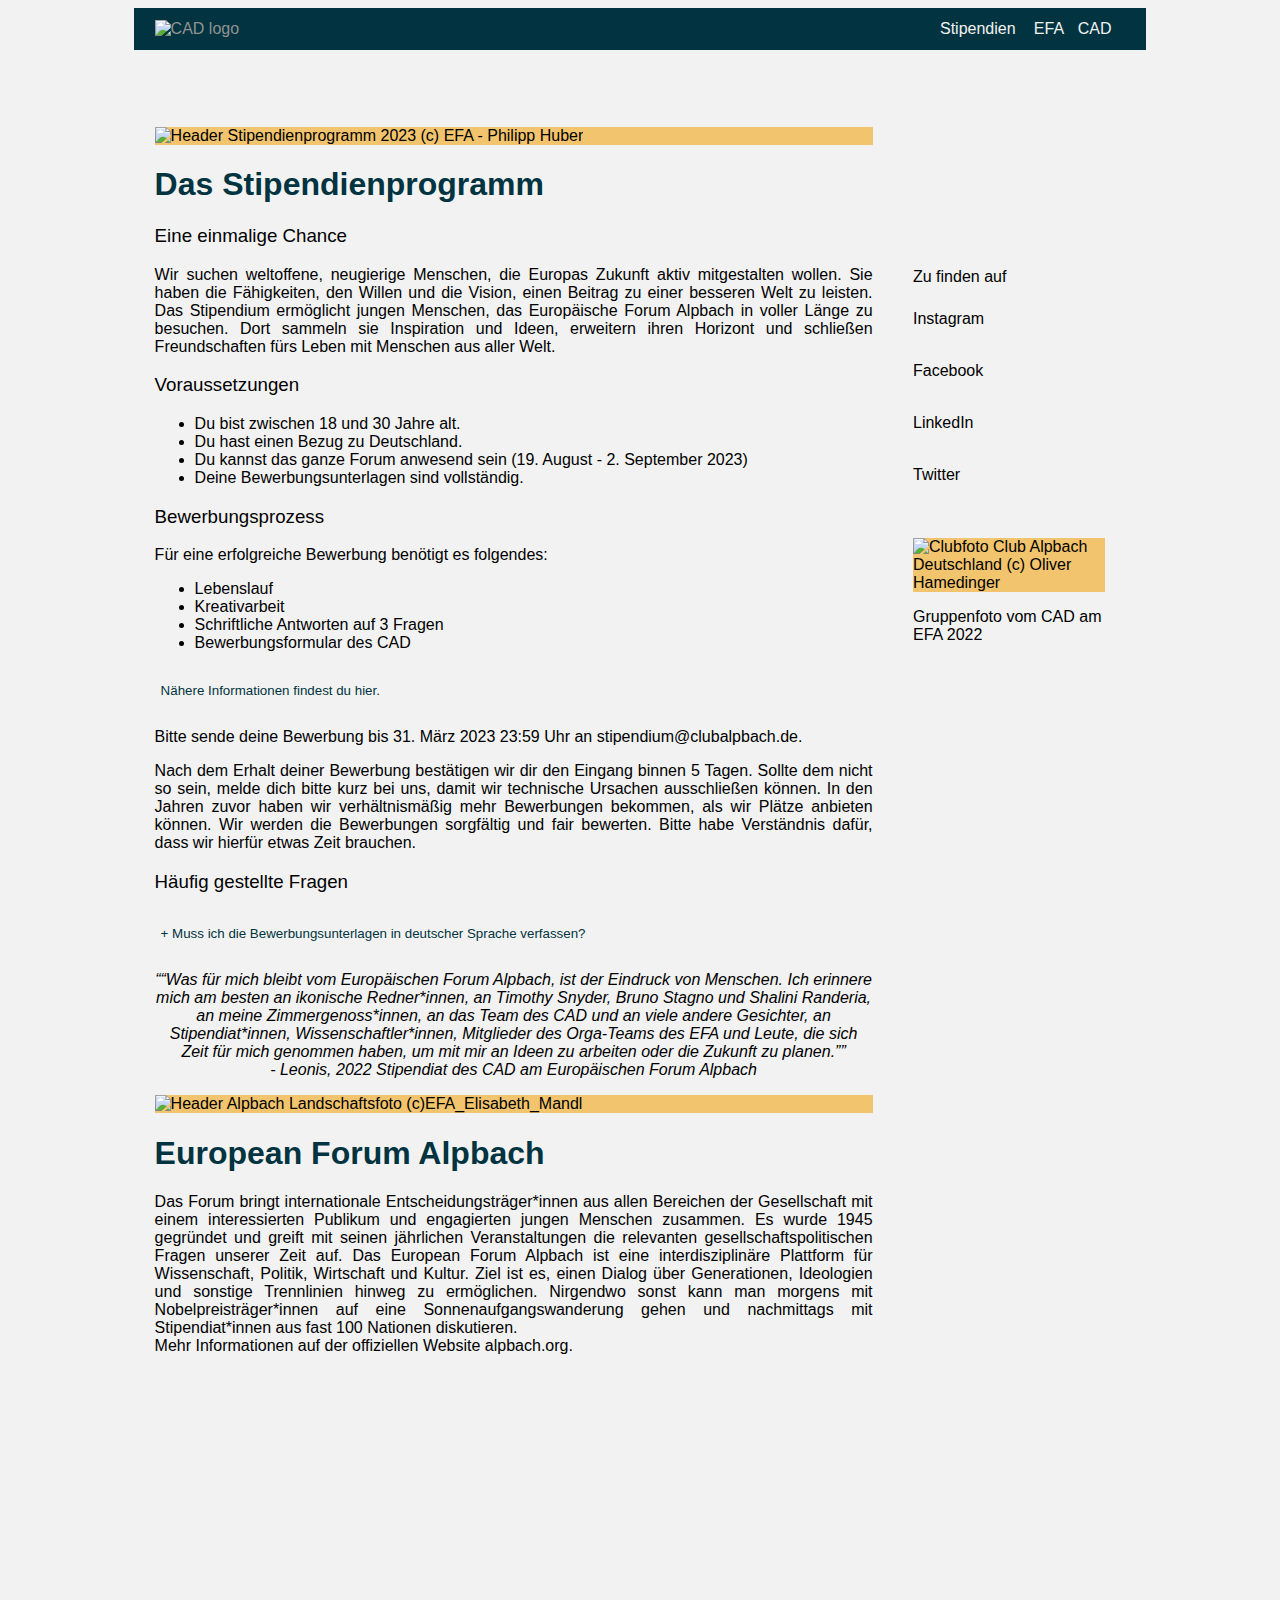
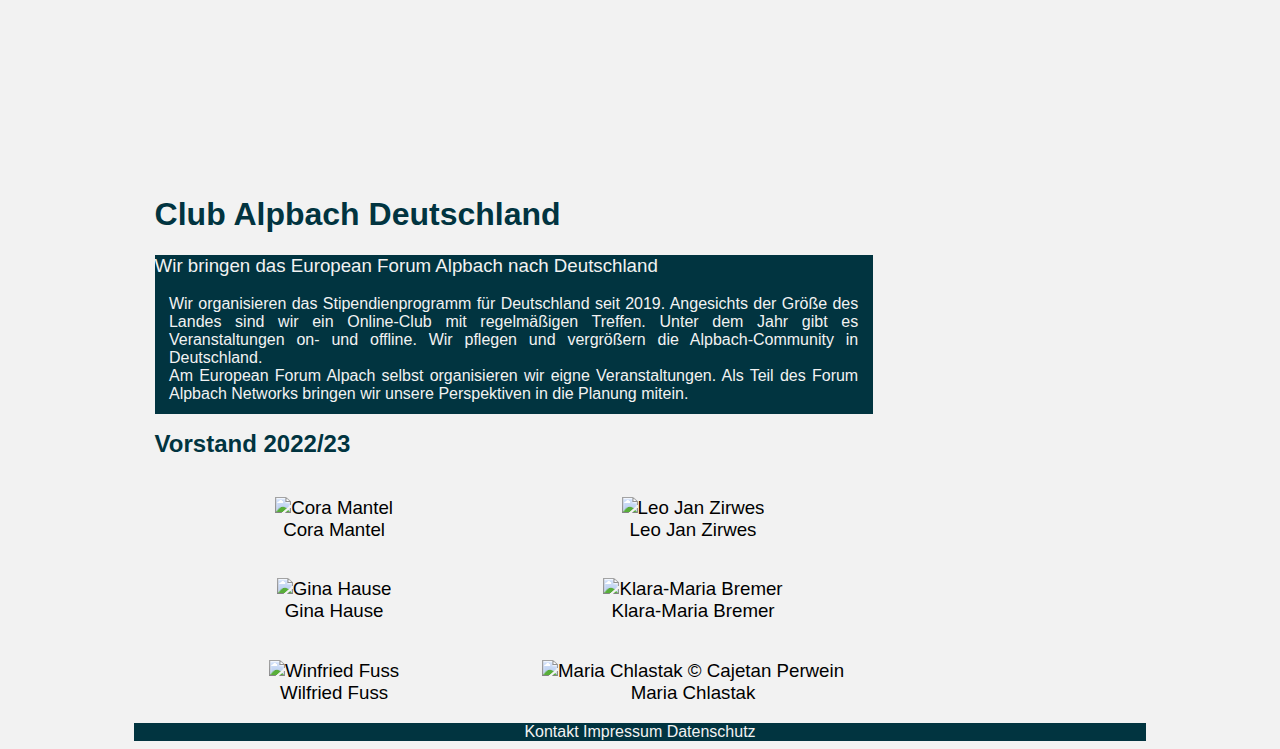
==== 230227_Website_CAD.html @ 84266ed0 "Add files via upload" ====
<!doctype html>
<html>
<head>
<meta charset="UTF-8">
<meta name="viewport" content="width=device-width, initial-scale=1">
<title>Club Alpbach Deutschland</title>
<link href="blogPostStylemod.css" rel="stylesheet" type="text/css">
<!--The following script tag downloads a font from the Adobe Edge Web Fonts server for use within the web page. We recommend that you do not modify it.-->
<script>var __adobewebfontsappname__="dreamweaver"</script>
<script src="http://use.edgefonts.net/montserrat:n4:default;source-sans-pro:n2:default.js" type="text/javascript"> </script> 
<script>	function myFunction(id) {
  var x = document.getElementById(id);
  if (x.className.indexOf("w3-show") == -1) {
    x.className += " w3-show";
  } else {
    x.className = x.className.replace(" w3-show", "");
  }
}
</script>	
</head>

<body>
<div id="mainwrapper">
  <header> 
    <!--**************************************************************************
    Header starts here. It contains Logo and 3 navigation links. 
    ****************************************************************************-->
    <div id="logo"> <img src="https://github.com/ClubAlpbachDE/ClubAlpbachDE.github.io/blob/main/70x70_New_CAD_logo.png?raw=true" alt="CAD logo"> </div>
	  
    <nav> <a href="#Stipendien" title="Stipendienprogramm">Stipendien</a> <a href="#EFA" title="European Forum Alpbach">EFA</a><a href="#CAD" title="Club Alpbach Deutschland">CAD</a> </nav>
  </header>
  <div id="content">

    <section id="mainContent"> 
	    <p></p>
      <!--************************************************************************
    Main Blog content starts here
    ****************************************************************************-->
      <div id="bannerImage"><img src="https://github.com/ClubAlpbachDE/ClubAlpbachDE.github.io/blob/main/Stipendium_Foto_Website.png?raw=true" alt="Header Stipendienprogramm 2023 (c) EFA - Philipp Huber"/></div>
	 
	    <h1 id="Stipendien"><!-- Blog title -->Das Stipendienprogramm</h1>
      <h3><!-- Tagline -->Eine einmalige Chance</h3>
      <p>Wir suchen weltoffene, neugierige Menschen, die Europas Zukunft aktiv mitgestalten wollen. Sie haben die Fähigkeiten, den Willen und die Vision, einen Beitrag zu einer besseren Welt zu leisten. Das Stipendium ermöglicht jungen Menschen, das Europäische Forum Alpbach in voller Länge zu besuchen. Dort sammeln sie Inspiration und Ideen, erweitern ihren Horizont und schließen Freundschaften fürs Leben mit Menschen aus aller Welt. </p>
		
		<h3><!-- Tagline -->Voraussetzungen</h3>
	  <ul><li>Du bist zwischen 18 und 30 Jahre alt.</li>
		  <li>Du hast einen Bezug zu Deutschland.</li>
		<li>Du kannst das ganze Forum anwesend sein (19. August - 2. September 2023)</li>
	  <li>Deine Bewerbungsunterlagen sind vollständig.</li></ul>
		 
		<h3><!-- Tagline -->Bewerbungsprozess</h3>
	  <p>Für eine erfolgreiche Bewerbung benötigt es folgendes:  </p>
    		<ul><li>Lebenslauf</li>
		  <li>Kreativarbeit </li>
		<li>Schriftliche Antworten auf 3 Fragen</li>
				<li>Bewerbungsformular des CAD</li>
	 </ul>
 <div> <button onclick="myFunction('Vorgaben')" style="background-color: #f2f2f2; border: none"><p><strong>Nähere Informationen findest du hier.
</strong></p></button>
    </div>
    <div>
        <div id="Vorgaben" class="w3-hide">
          <h3>1. Dein Lebenslauf</h3>
			<p>Auf maximal zwei Seiten, ohne Foto. <em>[Wir wollen keine Zeugnisse o.Ä. von dir]</em></p>


<h3>2. Eine Kreativarbeit. </h3>
<p> Wähle für deine Kreativarbeit bitte eines der folgenden Überthemen:</p>
	<ul>
		<li><h3>Rallying for Climate Action</h3></li>
		<li><h3>Fighting for Europe’s Economic Sovereignty</h3></li>
		<li><h3>Securing Europe in a Multipolar World</h3></li>
		<li><h3>Reinforcing Democracy in Europe</h3></li>
	</ul>
	<p>Umso “kreativer”, umso besser! Ganz egal ob Bild, Gedicht, Video oder Song - wähl das Medium, das am besten <b>zu dir passt</b> und mit dem du dich am besten <b>ausdrücken</b> kannst. Einzige Bedingung, was auch immer du machst, muss in 5 Minuten erfassbar sein.</p>
	<p><em>[Bitte sende uns keine Hausarbeiten oder bereits veröffentlichte Arbeiten zu]</em></p>


<h3>3. Beantworte folgende Fragen (schriftlich)</h3>

<p><em>Aufgabe 1:</em> <br>
Was hat dich geformt? [in 5 Sätzen]</p>

<p><em>Aufgabe 2:</em> <br>
Du hast die Bewerbungsfrist für die Stipendien des CAD verpasst. Du hast aber die Telefonnummer unserer Vorständin XYZ ergattert. Erkläre ihr in einer 5 Sätze langen SMS, warum du trotzdem nach Alpbach fahren solltest.</p>

<p><em>Aufgabe 3:</em><br>
 Was ist dein EU Hot-Take? [in 5 Sätzen] <br>
[Sowohl die Klimakrise als auch der Ukraine-Krieg sind sehr wichtige Themen, denen gerade auch am EFA viel Raum geboten wird. Wir möchten bei dieser Aufgabe aber vor allem Ungewöhnliches und Neues von unseren Bewerber*innen hören und haben uns deswegen dazu entschieden, diese Punkte bei dieser Bewerbungsfrage auszuklammern.]</p>

<h3>4. Bewerbungsformular des CAD (PDF)</h3>
 <p><a href="https://drive.google.com/file/d/1zbfwsQvJn93c2lUtctL0YV1DimKv9jfw/view?usp=share_link">Hier findest du das Bewerbungsformular des CAD.</a> Bitte lies es dir genau durch, beantworte alle Fragen, bestätige deine Bewerbung mit deiner Unterschrift und sende das ausgefüllte Formular mit deiner Bewerbung an uns zurück.
</p>
        </div>
  </div>
	  
		<p>Bitte sende deine Bewerbung bis <b>31. März 2023 23:59 Uhr</b> an <a href="mailto:stipendium@clubalpbach.de">stipendium@clubalpbach.de</a>. </p> <p>Nach dem Erhalt deiner Bewerbung bestätigen wir dir den Eingang binnen 5 Tagen. Sollte dem nicht so sein, melde dich bitte kurz bei uns, damit wir technische Ursachen ausschließen können. In den Jahren zuvor haben wir verhältnismäßig mehr Bewerbungen bekommen, als wir Plätze anbieten können. Wir werden die Bewerbungen sorgfältig und fair bewerten. Bitte habe Verständnis dafür, dass wir hierfür etwas Zeit brauchen. 
		
</p>
		 

	    <!-- FAQ -->
		 <div>
			 <h3> Häufig gestellte Fragen </h3>
     <button onclick="myFunction('Demo4')" style="background-color: #f2f2f2; border: none"><p><strong>+ Muss ich die Bewerbungsunterlagen in deutscher Sprache verfassen?
</strong></p></button>
    </div>
    <div>
        <div id="Demo4" class="w3-hide">
          <p>Du kannst deine Bewerbungsunterlagen auf Deutsch oder Englisch verfassen. Die Bewerbung muss nicht einheitlich in einer Sprache gehalten sein. So kannst du etwa die Kreativarbeit in einer anderen Sprache gestalten, als den Rest deiner Bewerbung.</p>
        </div>
  </div>
	    <!-- Zitate --> 
		<p style="font-style: italic; text-align: center;">&#8220;“Was für mich bleibt vom Europäischen Forum Alpbach, ist der Eindruck von Menschen. Ich erinnere mich am besten an ikonische Redner*innen, an Timothy Snyder, Bruno Stagno und Shalini Randeria, an meine Zimmergenoss*innen, an das Team des CAD und an viele andere Gesichter, an Stipendiat*innen, Wissenschaftler*innen, Mitglieder des Orga-Teams des EFA und Leute, die sich Zeit für mich genommen haben, um mit mir an Ideen zu arbeiten oder die Zukunft zu planen.”&#8221; <br>
- Leonis, 2022 Stipendiat des CAD am Europäischen Forum Alpbach</p>
		
		      <div id="bannerImage"><img src="https://github.com/ClubAlpbachDE/ClubAlpbachDE.github.io/blob/main/Alpbach_Landschaft%201000x300%20(c)EFA_Elisabeth_Mandl%20.jpg?raw=true" alt="Header Alpbach Landschaftsfoto (c)EFA_Elisabeth_Mandl"/></div>
	  <h1 id="EFA">European Forum Alpbach</h1>
		<p>Das Forum bringt internationale Entscheidungsträger*innen aus allen Bereichen der Gesellschaft mit einem interessierten Publikum und engagierten jungen Menschen zusammen. Es wurde 1945 gegründet und greift mit seinen jährlichen Veranstaltungen die relevanten gesellschaftspolitischen Fragen unserer Zeit auf. Das European Forum Alpbach ist eine interdisziplinäre Plattform für Wissenschaft, Politik, Wirtschaft und Kultur. 
Ziel ist es, einen Dialog über Generationen, Ideologien und sonstige Trennlinien hinweg zu ermöglichen. Nirgendwo sonst kann man morgens mit Nobelpreisträger*innen auf eine Sonnenaufgangswanderung gehen und nachmittags mit Stipendiat*innen aus fast 100 Nationen diskutieren. 
			<br> Mehr Informationen auf der offiziellen Website <a href="https://www.alpbach.org/">alpbach.org</a>.
</p>
		<style>.embed-container { position: relative; padding-bottom: 56.25%; height: 0; overflow: hidden; max-width: 100%; } .embed-container iframe, .embed-container object, .embed-container embed { position: absolute; top: 0; left: 0; width: 100%; height: 100%; }</style>
	    <div class="embed-container"><iframe src="https://www.youtube.com/embed/Nzy7ZRNW9lg" frameborder="0" allowfullscreen></iframe></div>
		        <h1 id="CAD">Club Alpbach Deutschland</h1>
      <aside id="authorInfo"> 
        <!-- The author information is contained here -->

		    <h3><!-- Tagline -->Wir bringen das European Forum Alpbach nach Deutschland</h3>
        <p>Wir organisieren das Stipendienprogramm für Deutschland seit 2019. Angesichts der Größe des Landes sind wir ein Online-Club mit regelmäßigen Treffen. Unter dem Jahr gibt es Veranstaltungen on- und offline. Wir pflegen und vergrößern die Alpbach-Community in Deutschland. <br>
			Am European Forum Alpach selbst organisieren wir eigne Veranstaltungen. Als Teil des Forum Alpbach Networks bringen wir unsere Perspektiven in die Planung mitein.
		</p>
      </aside>
		
    </section>
	 
    <section id="sidebar"> 
      <!--************************************************************************
    Sidebar starts here. It contains a searchbox, sample ad image and 6 links
    ****************************************************************************-->
   
		
      <nav>
	<p>Zu finden auf</p>	
        <ul>
          <li><a href="https://www.instagram.com/clubalpbachdeutschland/" title="instagram.com/clubalpbachdeutschland">Instagram</a></li><br>
          <li><a href="https://www.facebook.com/profile.php?id=100064242747000" title="Facebook Profil">Facebook</a></li><br>
          <li><a href="https://www.linkedin.com/company/club-alpbach-deutschland/" title="linkedin.com/company/club-alpbach-deutschland">LinkedIn</a></li><br>
          <li><a href="https://twitter.com/AlpbachClub" title="twitter.com/AlpbachClub">Twitter</a></li>
        </ul>
      </nav>
		   <div id="adimage"><img src="https://github.com/ClubAlpbachDE/ClubAlpbachDE.github.io/blob/main/CAD%20Team.jpg?raw=true" alt="Clubfoto Club Alpbach Deutschland (c) Oliver Hamedinger"/> </div>
	    <p>Gruppenfoto vom CAD am EFA 2022</p>
    </section>

	  <footer> 
		  <div> <h2 style="color:#013440;">Vorstand 2022/23</h2></div> 
      <!--************************************************************************
    Footer starts here
    ****************************************************************************-->
       
		<article>
		  
        <h3 ><img src="https://github.com/ClubAlpbachDE/ClubAlpbachDE.github.io/blob/main/Cora%20150x150.jpg?raw=true"  alt="Cora Mantel" /> <br>Cora Mantel</h3>
      
      </article>
      <article>
        <h3><img src="https://github.com/ClubAlpbachDE/ClubAlpbachDE.github.io/blob/main/Leo%20150x150.jpg?raw=true"  alt="Leo Jan Zirwes" /> <br>Leo Jan Zirwes</h3>
        
      </article>
		  		<article>
		  
        <h3><img src="https://github.com/ClubAlpbachDE/ClubAlpbachDE.github.io/blob/main/Gina%20150x150.jpg?raw=true"  alt="Gina Hause" /> <br> Gina Hause	</h3>
      
      </article>
      <article>
        <h3><img src="https://github.com/ClubAlpbachDE/ClubAlpbachDE.github.io/blob/main/Klara%20150x150.jpg?raw=true"  alt="Klara-Maria Bremer" /> <br>Klara-Maria Bremer</h3>
        
      </article>
		  		<article>
		  
        <h3>
			<img src="https://github.com/ClubAlpbachDE/ClubAlpbachDE.github.io/blob/main/Willi.jpg?raw=true"  alt="Winfried Fuss" /> <br>Wilfried Fuss</h3>
      
      </article>
      <article>
        <h3>
			<img src="https://github.com/ClubAlpbachDE/ClubAlpbachDE.github.io/blob/main/ich%20150x150.jpg?raw=true"  alt="Maria Chlastak &copy; Cajetan Perwein" /> <br>
			Maria Chlastak</h3>
      </article>
    </footer>
  </div>
  <div id="footerbar"><!-- Small footerbar at the bottom -->
	<center><a href="Impressum.html">Kontakt </a>
	  <a href="Impressum.html#Impressum"> Impressum </a>
	<a href="Impressum.html#Datenschutz"> Datenschutz</a></center>
	</div> 
</div>
</body>
</html>
---- blogPostStylemod.css ----
@charset "UTF-8";

body {
	font-family: "Gill Sans", "Gill Sans MT", "Myriad Pro", "DejaVu Sans Condensed", Helvetica, Arial, "sans-serif";
	font-style: "normal";
	font-color: #011C26;
	font-weight: 200;
	background-color: #F2F2F2;
	list-style-type: none;
}

/* unvisited link */
a:link {
  color: inherit;
	text-decoration: none;
}

/* visited link */
a:visited {
  color: inherit;
	text-decoration: none;
}

strong {
color: #013440;
}

#mainwrapper header {
	/*Header */
	background-color: #013440;
	color: #F2F2F2;
	overflow: auto;
	font-style: normal;
	font-weight: 500;
}
#mainwrapper header #logo {
	/* Company Logo text */
	width: 28%;
	float: left;
	padding-left: 2%;
	padding-top: 12px;
	padding-bottom: 12px;
	color: rgba(146,146,146,1.00);
}
#mainwrapper header nav {
	/*Nav bar containing links in header */
	text-align: right;
	padding-top: 12px;
	padding-bottom: 12px;
	padding-right: 2%;
	width: 68%;
	float: left;
}
header nav a {
	/* Links in header */
	padding-right: 2%;
}
#content #mainContent h1, #content #mainContent h2 {
		color: #013440;
	/* Styling for main headings */
}
#content #mainContent h3 {
	/*Captions ot Taglines */
	font-style: normal;
	font-weight: 300;
}
#content #mainContent #bannerImage {
	/*Container for main banner image */
	width: 100%;
	background-color: #F2C46D;
}
#content #mainContent p {
	/* All paragraphs under maincontent */
	font-style: normal;
	font-weight: 200;
	text-align: justify;
}
#content #mainContent #authorInfo {
	/* Author info section */
	background-color: #013440;
	color: #F2F2F2;
}
#content #mainContent #authorInfo h2, #content #mainContent #authorInfo p {
	padding-left: 2%;
	padding-top: 11px;
}
#content #mainContent #authorInfo p {
	padding-left: 2%;
	padding-top: 0px;
	padding-bottom: 11px;
	padding-right: 2%;
}
footer article {
	/* Footer articles */
	width: 46%;
	float: left;
	padding-left: 2%;
	padding-right: 2%;
	text-align: justify;
	font-style: normal;
	font-weight: 200;
}
footer article h3 {
	/* Footer article titles */
	text-align: center;
	font-style: normal;
	font-weight: 300;

}
#mainContent {
	/* Container for the blog post in individal blog view */
	padding-left: 2%;
	width: 71%;
	float: left;
	padding-right: 2%;
	padding-top: 41px;
}
#mainwrapper #content #sidebar {
	/* Sidebar*/
	width: 19%;
	padding-left: 2%;
	padding-right: 2%;
	float: left;
	margin-top: 150px;
	padding-top: 32px;
}
#mainwrapper {
	/* Container of all content */
	width: 80%;
	overflow: auto;
	margin-left: 10%;
}
#content #sidebar input {
	/* Search box in sidebar */
	width: 98%;
	height: 32px;
}
#content #sidebar #adimage {
	/* Container for Image in sidebar */
	width: 100%;
	background-color: #F2C46D;
	margin-top: 46px;
	float: none;
	overflow: auto;
}
nav ul li {
	list-style-type: none;
	padding-top: 8px;
	padding-bottom: 8px;
}
nav ul {
	padding-left: 0%;
}
nav ul li a {
	text-decoration: none;
}

#footerbar {
	/* Footer bar at the bottom of the page */
	height: 18px;
	clear: both;
	background-color: #013440;
	color: #F2F2F2;
	width: 100%;
}
footer {
	/* Container for footer artices */
	width: 71%;
	padding-left: 2%;
	padding-right: 2%;
}
.notOnDesktop {
	/*element to be displayed only in mobile view and tabet view */
	display: none;
}
#mainContent #bannerImage img {
	/* Actual banner image */
	width: 100%;
}
#sidebar #adimage img {
	/* Image in sidebar */
	width: 100%;
	float: left;
}
#mainwrapper header nav a {
	/* Links in header */
	text-decoration: none;
}

/* Tablet view */
@media screen and (max-width:769px) {
.notOnDesktop {
	/* Search box shown only in mobile view and Tablet view */
	display: block;
	text-align: right;
	padding-right: 8px;
	padding-top: 8px;
	padding-bottom: 8px;
	width: 96%;
}
#content .notOnDesktop input {
	height: 28px;
}
#mainContent {
	/* Container for the blog post */
	padding-top: 0px;
	float: none;
	width: 96%;
}
#sidebar input {
	/* Search box in sidebar */
	display: none;
}
#mainwrapper #content #sidebar {
	/* Sidebar*/
	float: none;
	width: 92%;
	padding-top: 13px;
	overflow: auto;
	margin-top: 3px;
	margin-left: 2%;
	padding-bottom: 13px;
}
#content #sidebar #adimage {
	/* Image in sidebar */
	width: 60%;
	margin-top: 0px;
	float: left;
}
#content #sidebar nav {
	/* Navigation links in sidebar */
	width: 36%;
	float: left;
	padding-left: 4%;
}
#sidebar nav ul {
	margin-top: 0px;
}
footer {
	/* Footer region */
	width: 96%;
	padding-left: 2%;
	padding-right: 2%;
}
#content footer article {
	/*Each footer article */
	width: 46%;
}
#mainwrapper header {
	/* Header */
	width: 100%;
}
}

/* Mobile view */
@media screen and (max-width:480px) {
#mainwrapper header #logo {
	/* Company Logo text in header */
	width: 96%;
	margin-left: 2%;
}
#mainwrapper header nav {
	/*navigation links in header */
	text-align: center;
	background-color: #013440;;
	width: 98%;
}
#content #sidebar #adimage {
	/* Container for image in sidebar */
	width: 100%;
}
#content #sidebar nav {
	/* Navigation bar for links in sidebar */
	width: 96%;
	padding-top: 7px;
}
#sidebar nav ul li {
	display: inline-block;
	width: 32%;
}
#mainwrapper #content #sidebar {
	/* sidebar */
	padding-bottom: 0px;
}
#content .notOnDesktop {
	/* Search box shown only in mobile and tablet view */
	width: 100%;
	text-align: center;
	padding-left: 0px;
	padding-right: 0px;
}
#content .notOnDesktop input {
	width: 80%;
	text-align: center;
}
#content #mainContent h3 {
	/* Title under maincontent, if any */
	font-weight: bold;
	color: #013440;

}
#content footer article {
	/* Each foter article */
	width: 96%;
}
}

/* w3-css für Q&A */
.w3-hide{display:none!important}.w3-show-block,.w3-show{display:block!important}.w3-show-inline-block{display:inline-block!important}
@media (max-width:1205px){.w3-auto{max-width:95%}}
@media (max-width:600px){.w3-modal-content{margin:0 10px;width:auto!important}.w3-modal{padding-top:30px}
.w3-dropdown-hover.w3-mobile .w3-dropdown-content,.w3-dropdown-click.w3-mobile .w3-dropdown-content{position:relative}	
.w3-hide-small{display:none!important}.w3-mobile{display:block;width:100%!important}.w3-bar-item.w3-mobile,.w3-dropdown-hover.w3-mobile,.w3-dropdown-click.w3-mobile{text-align:center}
.w3-dropdown-hover.w3-mobile,.w3-dropdown-hover.w3-mobile .w3-btn,.w3-dropdown-hover.w3-mobile .w3-button,.w3-dropdown-click.w3-mobile,.w3-dropdown-click.w3-mobile .w3-btn,.w3-dropdown-click.w3-mobile .w3-button{width:100%}}
@media (max-width:768px){.w3-modal-content{width:500px}.w3-modal{padding-top:50px}}
@media (min-width:993px){.w3-modal-content{width:900px}.w3-hide-large{display:none!important}.w3-sidebar.w3-collapse{display:block!important}}
@media (max-width:992px) and (min-width:601px){.w3-hide-medium{display:none!important}}
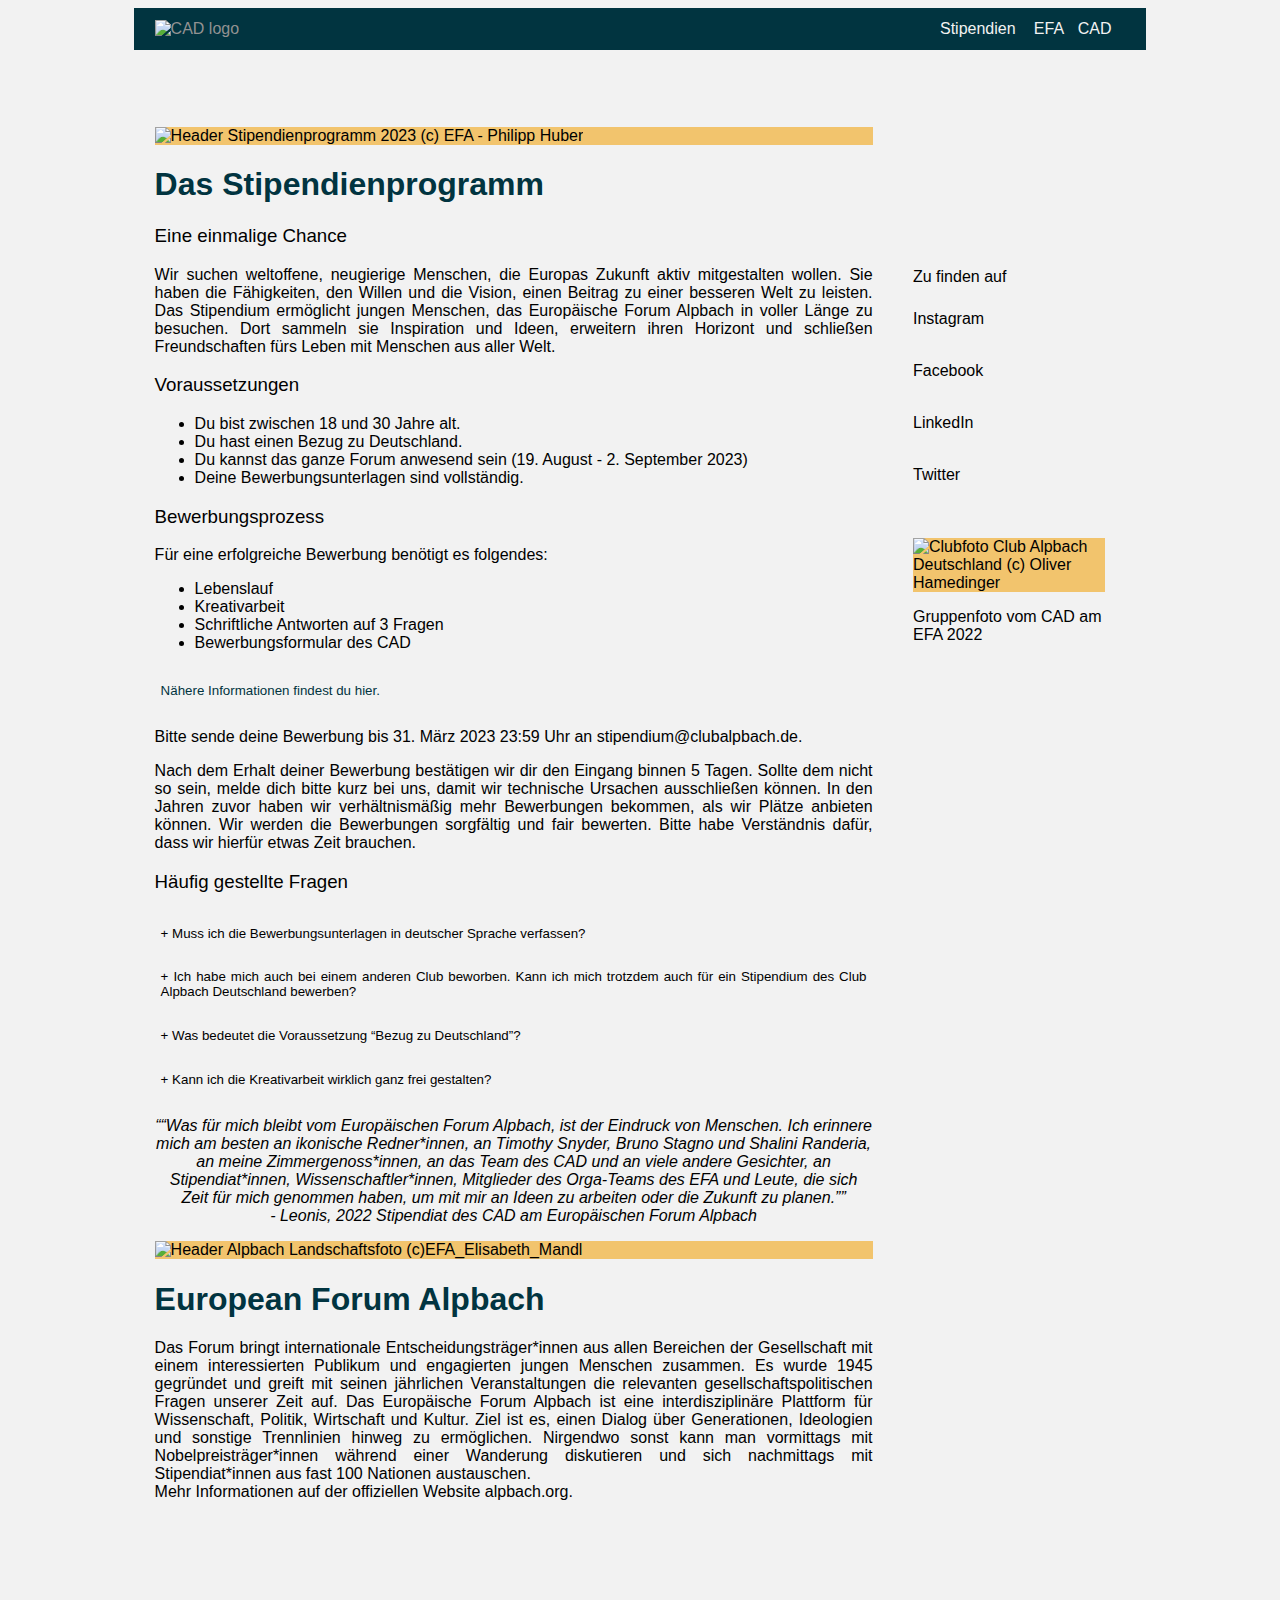
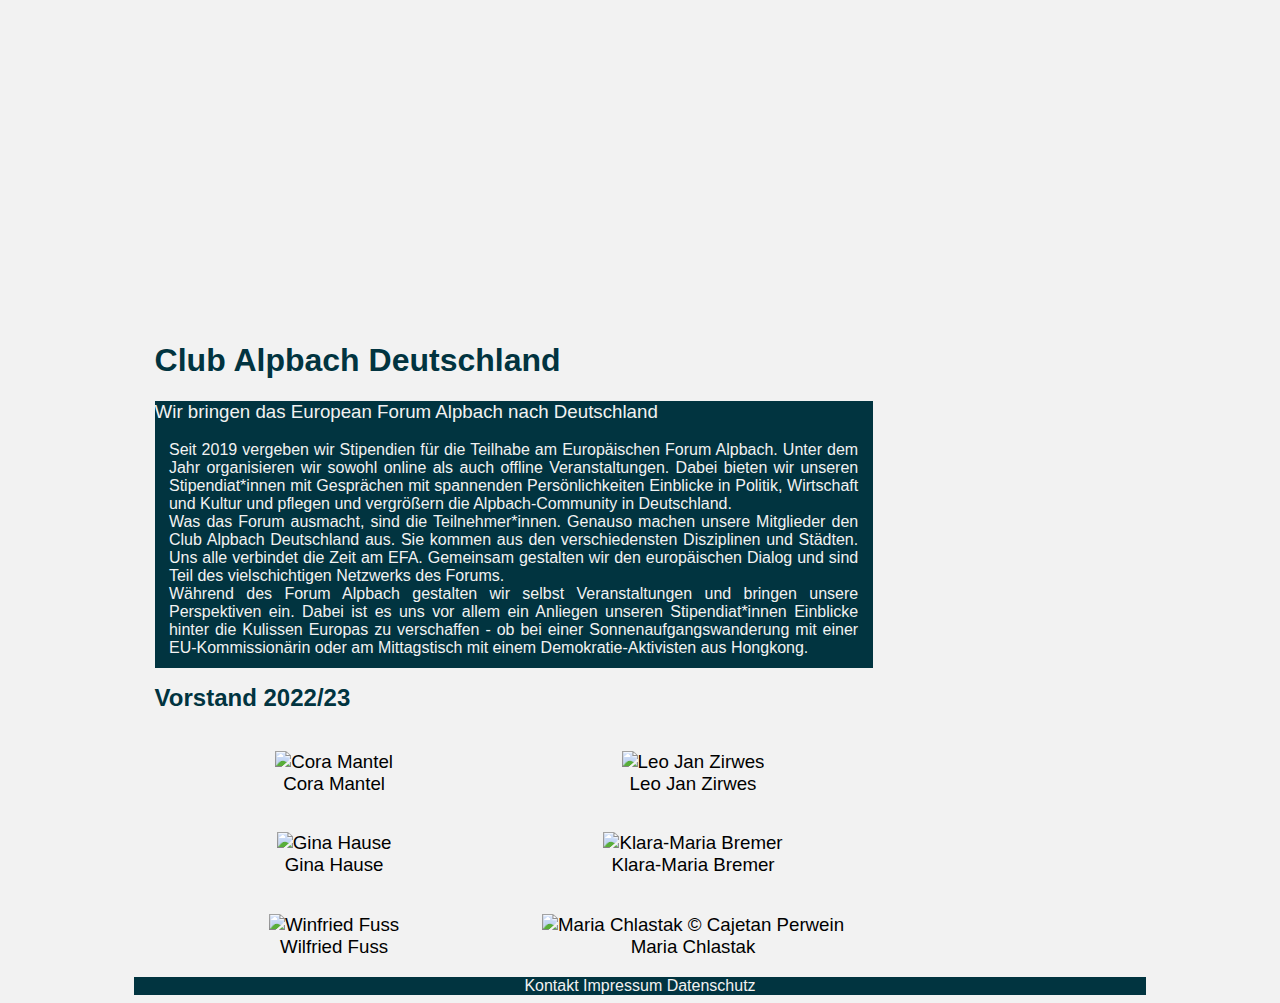
==== commit 78bb4b98: "Add files via upload" ====
--- a/230227_Website_CAD.html
+++ b/230227_Website_CAD.html
@@ -60,11 +60,11 @@
     </div>
     <div>
         <div id="Vorgaben" class="w3-hide">
-          <h3>1. Dein Lebenslauf</h3>
+          <strong>1. Dein Lebenslauf</strong>
 			<p>Auf maximal zwei Seiten, ohne Foto. <em>[Wir wollen keine Zeugnisse o.Ä. von dir]</em></p>
 
 
-<h3>2. Eine Kreativarbeit. </h3>
+<strong>2. Eine Kreativarbeit. </strong>
 <p> Wähle für deine Kreativarbeit bitte eines der folgenden Überthemen:</p>
 	<ul>
 		<li><h3>Rallying for Climate Action</h3></li>
@@ -72,11 +72,11 @@
 		<li><h3>Securing Europe in a Multipolar World</h3></li>
 		<li><h3>Reinforcing Democracy in Europe</h3></li>
 	</ul>
-	<p>Umso “kreativer”, umso besser! Ganz egal ob Bild, Gedicht, Video oder Song - wähl das Medium, das am besten <b>zu dir passt</b> und mit dem du dich am besten <b>ausdrücken</b> kannst. Einzige Bedingung, was auch immer du machst, muss in 5 Minuten erfassbar sein.</p>
-	<p><em>[Bitte sende uns keine Hausarbeiten oder bereits veröffentlichte Arbeiten zu]</em></p>
-
-
-<h3>3. Beantworte folgende Fragen (schriftlich)</h3>
+	<p>Umso “kreativer”, umso besser! Ganz egal ob Bild, Gedicht, Video oder Song - wähl das Medium, das am besten <b>zu dir passt</b> und mit dem du dich am besten <b>ausdrücken</b> kannst. Einzige Bedingung, was auch immer du machst, muss in 5 Minuten erfassbar sein.<br>
+	<em>[Bitte sende uns keine Hausarbeiten oder bereits veröffentlichte Arbeiten zu]</em></p>
+
+
+<strong>3. Beantworte folgende Fragen (schriftlich)</strong>
 
 <p><em>Aufgabe 1:</em> <br>
 Was hat dich geformt? [in 5 Sätzen]</p>
@@ -88,7 +88,7 @@
  Was ist dein EU Hot-Take? [in 5 Sätzen] <br>
 [Sowohl die Klimakrise als auch der Ukraine-Krieg sind sehr wichtige Themen, denen gerade auch am EFA viel Raum geboten wird. Wir möchten bei dieser Aufgabe aber vor allem Ungewöhnliches und Neues von unseren Bewerber*innen hören und haben uns deswegen dazu entschieden, diese Punkte bei dieser Bewerbungsfrage auszuklammern.]</p>
 
-<h3>4. Bewerbungsformular des CAD (PDF)</h3>
+<strong>4. Bewerbungsformular des CAD (PDF)</strong>
  <p><a href="https://drive.google.com/file/d/1zbfwsQvJn93c2lUtctL0YV1DimKv9jfw/view?usp=share_link">Hier findest du das Bewerbungsformular des CAD.</a> Bitte lies es dir genau durch, beantworte alle Fragen, bestätige deine Bewerbung mit deiner Unterschrift und sende das ausgefüllte Formular mit deiner Bewerbung an uns zurück.
 </p>
         </div>
@@ -102,22 +102,53 @@
 	    <!-- FAQ -->
 		 <div>
 			 <h3> Häufig gestellte Fragen </h3>
-     <button onclick="myFunction('Demo4')" style="background-color: #f2f2f2; border: none"><p><strong>+ Muss ich die Bewerbungsunterlagen in deutscher Sprache verfassen?
-</strong></p></button>
+     <button onclick="myFunction('Frage1')" style="background-color: #f2f2f2; border: none"><p>+ Muss ich die Bewerbungsunterlagen in deutscher Sprache verfassen?</p></button>
+    
+    <div>
+        <div id="Frage1" class="w3-hide">
+          <p>Du kannst deine Bewerbungsunterlagen auf Deutsch oder Englisch verfassen. Die Bewerbung muss nicht einheitlich in einer Sprache gehalten sein. So kannst du etwa die Kreativarbeit in einer anderen Sprache gestalten, als den Rest deiner Bewerbung.</p>
+        </div>
+  </div>
+		 <button onclick="myFunction('Frage2')" style="background-color: #f2f2f2; border: none"><p>+ Ich habe mich auch bei einem anderen Club beworben. Kann ich mich trotzdem auch für ein Stipendium des Club Alpbach Deutschland bewerben?
+</p></button>
+    
+    <div>
+        <div id="Frage2" class="w3-hide">
+          <p>Ja! Mehrfachbewerbungen sind möglich und führen zu keinerlei Nachteilen bei der Bewertung deiner Bewerbung. Wir bitten dich nur auf unserem Bewerbungsformular anzugeben, bei welchen anderen Club(s) du dich beworben hast.</p>
+        </div>
+  </div>
+	   <button onclick="myFunction('Frage3')" style="background-color: #f2f2f2; border: none"><p>+ Was bedeutet die Voraussetzung “Bezug zu Deutschland”?
+
+</p></button>
+  
+    <div>
+        <div id="Frage3" class="w3-hide">
+          <p>Aus deiner Bewerbung muss klar hervorgehen, warum du dich gerade beim Club Deutschland bewirbst. Hast du die deutsche Staatsbürgerschaft? Lebst du in Deutschland? Hast du in Deutschland studiert?<br>
+Weder die Staatsbürgerschaft, noch der Wohnort in Deutschland ist Voraussetzung, doch einen Bezug zu Deutschland braucht es.
+
+</p>
+        </div>
+  </div>
+	 <button onclick="myFunction('Frage4')" style="background-color: #f2f2f2; border: none"><p>+ Kann ich die Kreativarbeit wirklich ganz frei gestalten?
+</p></button>
     </div>
     <div>
-        <div id="Demo4" class="w3-hide">
-          <p>Du kannst deine Bewerbungsunterlagen auf Deutsch oder Englisch verfassen. Die Bewerbung muss nicht einheitlich in einer Sprache gehalten sein. So kannst du etwa die Kreativarbeit in einer anderen Sprache gestalten, als den Rest deiner Bewerbung.</p>
-        </div>
-  </div>
+        <div id="Frage4" class="w3-hide">
+          <p>Ja! Da haben wir keine Pflichtpunkte, die du “abhaken” musst. Was du aus der Kreativarbeit machst, das ist ganz dir überlassen.<br>
+Worauf legt ihr bei der Bewertung der Kreativarbeit wert?<br>
+Am wichtigsten ist, dass die Kreativarbeit zu dir passt. Wir wollen durch die Kreativarbeit sehen, wer du bist und wie du “ungewohnte” Aufgabenstellungen bearbeitest. Eine gute Kreativarbeit ist originell und aufgeweckt und zeigt wie du die Welt siehst. 
+</p>
+        </div>
+  </div>
+	
+
 	    <!-- Zitate --> 
 		<p style="font-style: italic; text-align: center;">&#8220;“Was für mich bleibt vom Europäischen Forum Alpbach, ist der Eindruck von Menschen. Ich erinnere mich am besten an ikonische Redner*innen, an Timothy Snyder, Bruno Stagno und Shalini Randeria, an meine Zimmergenoss*innen, an das Team des CAD und an viele andere Gesichter, an Stipendiat*innen, Wissenschaftler*innen, Mitglieder des Orga-Teams des EFA und Leute, die sich Zeit für mich genommen haben, um mit mir an Ideen zu arbeiten oder die Zukunft zu planen.”&#8221; <br>
 - Leonis, 2022 Stipendiat des CAD am Europäischen Forum Alpbach</p>
 		
 		      <div id="bannerImage"><img src="https://github.com/ClubAlpbachDE/ClubAlpbachDE.github.io/blob/main/Alpbach_Landschaft%201000x300%20(c)EFA_Elisabeth_Mandl%20.jpg?raw=true" alt="Header Alpbach Landschaftsfoto (c)EFA_Elisabeth_Mandl"/></div>
 	  <h1 id="EFA">European Forum Alpbach</h1>
-		<p>Das Forum bringt internationale Entscheidungsträger*innen aus allen Bereichen der Gesellschaft mit einem interessierten Publikum und engagierten jungen Menschen zusammen. Es wurde 1945 gegründet und greift mit seinen jährlichen Veranstaltungen die relevanten gesellschaftspolitischen Fragen unserer Zeit auf. Das European Forum Alpbach ist eine interdisziplinäre Plattform für Wissenschaft, Politik, Wirtschaft und Kultur. 
-Ziel ist es, einen Dialog über Generationen, Ideologien und sonstige Trennlinien hinweg zu ermöglichen. Nirgendwo sonst kann man morgens mit Nobelpreisträger*innen auf eine Sonnenaufgangswanderung gehen und nachmittags mit Stipendiat*innen aus fast 100 Nationen diskutieren. 
+		<p>Das Forum bringt internationale Entscheidungsträger*innen aus allen Bereichen der Gesellschaft mit einem interessierten Publikum und engagierten jungen Menschen zusammen. Es wurde 1945 gegründet und greift mit seinen jährlichen Veranstaltungen die relevanten gesellschaftspolitischen Fragen unserer Zeit auf. Das Europäische Forum Alpbach ist eine interdisziplinäre Plattform für Wissenschaft, Politik, Wirtschaft und Kultur. Ziel ist es, einen Dialog über Generationen, Ideologien und sonstige Trennlinien hinweg zu ermöglichen. Nirgendwo sonst kann man vormittags mit Nobelpreisträger*innen während einer Wanderung diskutieren und sich nachmittags mit Stipendiat*innen aus fast 100 Nationen austauschen.
 			<br> Mehr Informationen auf der offiziellen Website <a href="https://www.alpbach.org/">alpbach.org</a>.
 </p>
 		<style>.embed-container { position: relative; padding-bottom: 56.25%; height: 0; overflow: hidden; max-width: 100%; } .embed-container iframe, .embed-container object, .embed-container embed { position: absolute; top: 0; left: 0; width: 100%; height: 100%; }</style>
@@ -127,8 +158,10 @@
         <!-- The author information is contained here -->
 
 		    <h3><!-- Tagline -->Wir bringen das European Forum Alpbach nach Deutschland</h3>
-        <p>Wir organisieren das Stipendienprogramm für Deutschland seit 2019. Angesichts der Größe des Landes sind wir ein Online-Club mit regelmäßigen Treffen. Unter dem Jahr gibt es Veranstaltungen on- und offline. Wir pflegen und vergrößern die Alpbach-Community in Deutschland. <br>
-			Am European Forum Alpach selbst organisieren wir eigne Veranstaltungen. Als Teil des Forum Alpbach Networks bringen wir unsere Perspektiven in die Planung mitein.
+        <p>Seit 2019 vergeben wir Stipendien für die Teilhabe am Europäischen Forum Alpbach. Unter dem Jahr organisieren wir sowohl online als auch offline Veranstaltungen. Dabei bieten wir unseren Stipendiat*innen mit Gesprächen mit spannenden Persönlichkeiten Einblicke in Politik, Wirtschaft und Kultur und pflegen und vergrößern die Alpbach-Community in Deutschland.<br>
+Was das Forum ausmacht, sind die Teilnehmer*innen. Genauso machen unsere Mitglieder den Club Alpbach Deutschland aus. Sie kommen aus den verschiedensten Disziplinen und Städten. Uns alle verbindet die Zeit am EFA. Gemeinsam gestalten wir den europäischen Dialog und sind Teil des vielschichtigen Netzwerks des Forums.<br>
+Während des Forum Alpbach gestalten wir selbst Veranstaltungen und bringen unsere Perspektiven ein. Dabei ist es uns vor allem ein Anliegen unseren Stipendiat*innen Einblicke hinter die Kulissen Europas zu verschaffen - ob bei einer Sonnenaufgangswanderung mit einer EU-Kommissionärin oder am Mittagstisch mit einem Demokratie-Aktivisten aus Hongkong.
+
 		</p>
       </aside>
 		
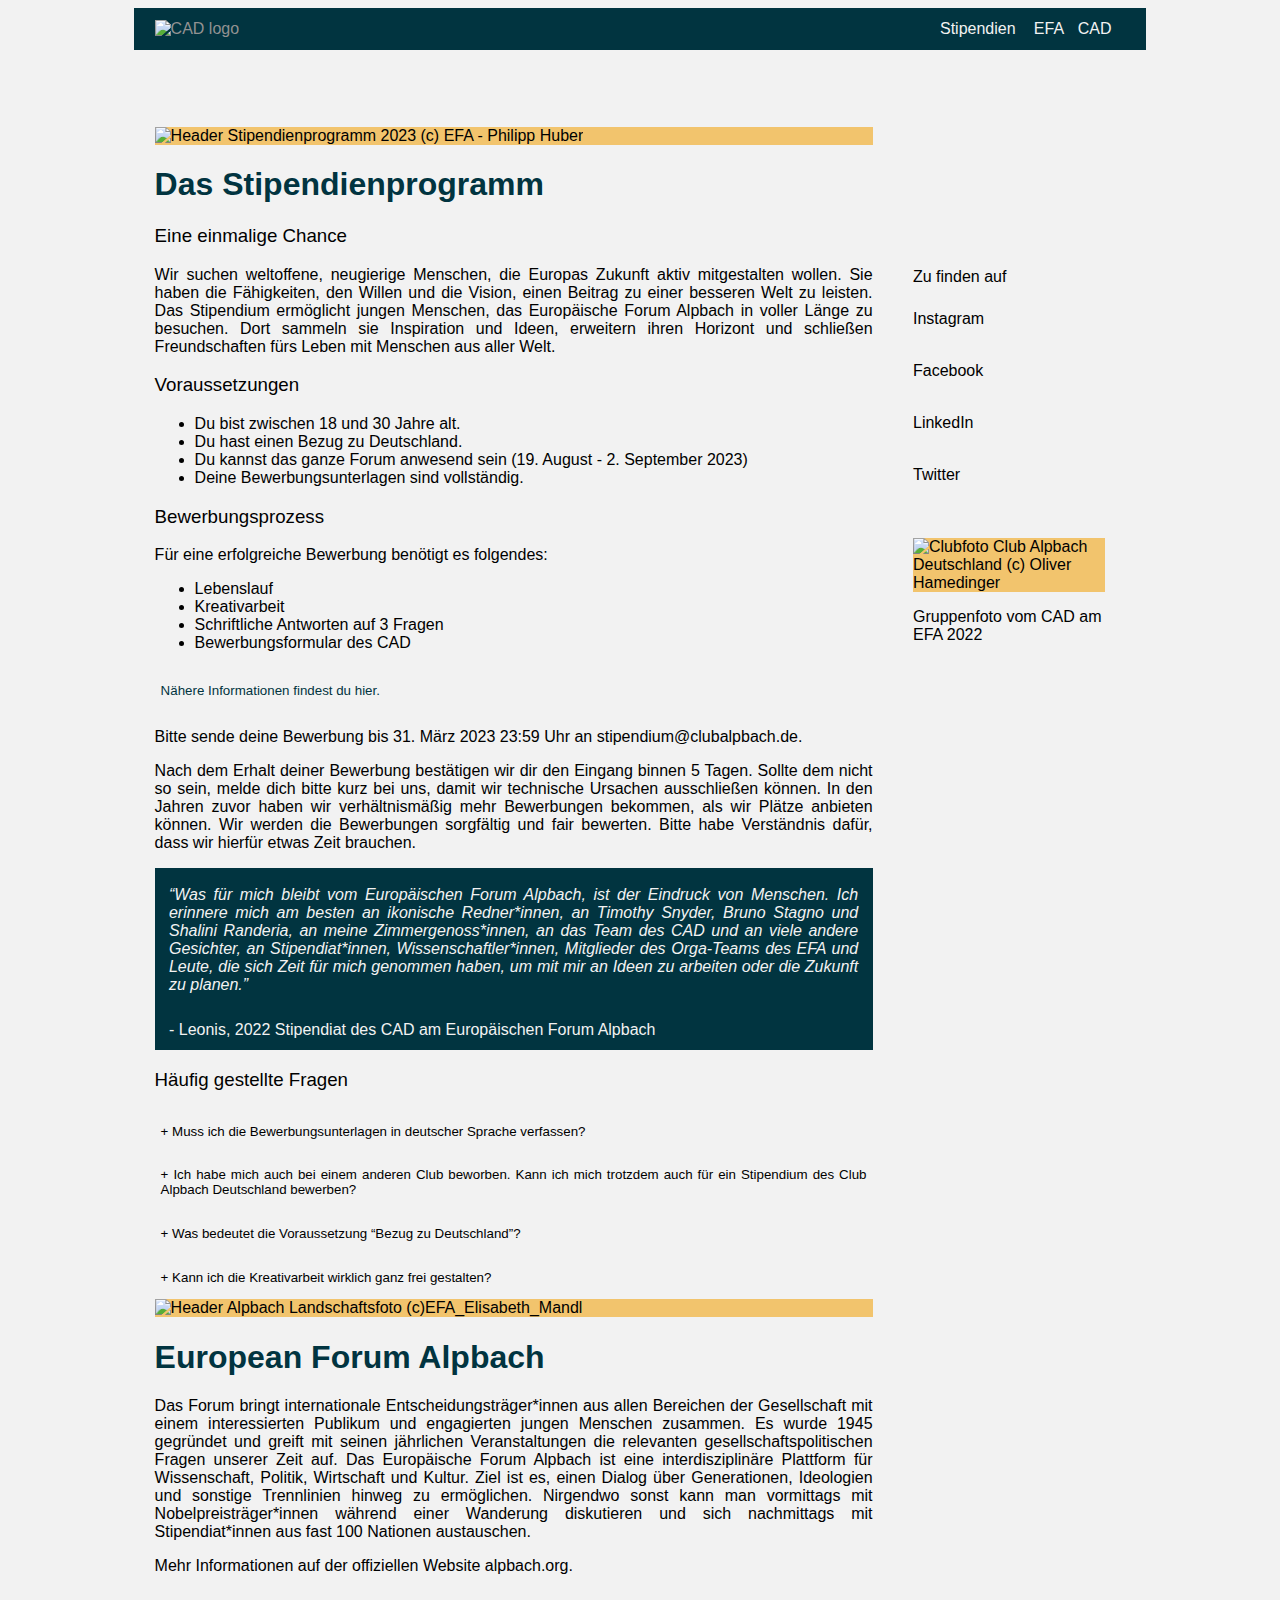
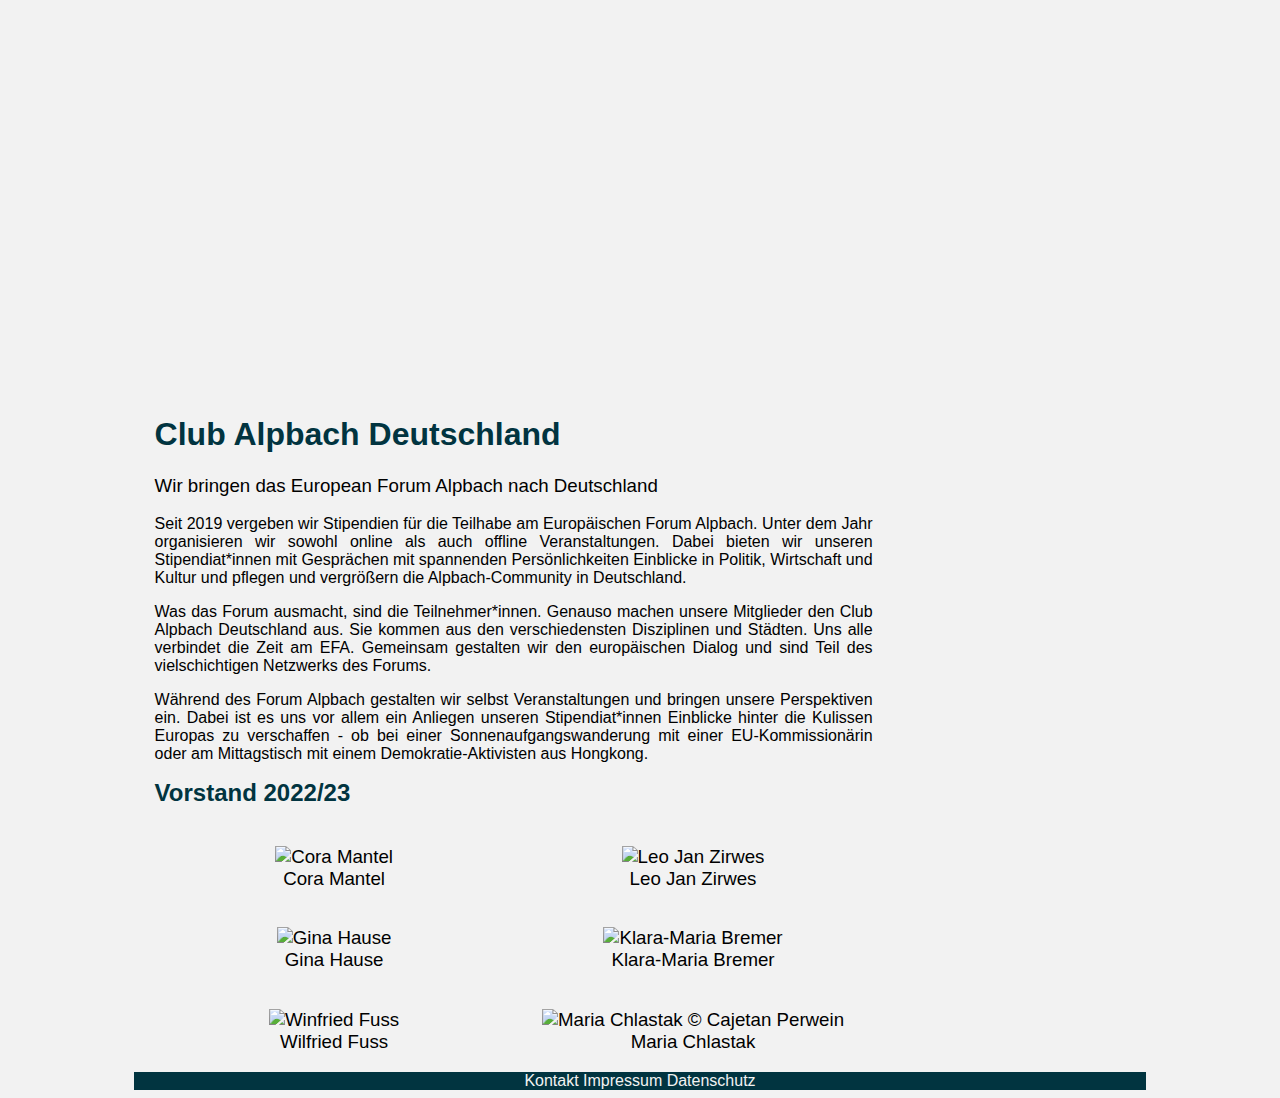
==== commit 55aec7e7: "Add files via upload" ====
--- a/230227_Website_CAD.html
+++ b/230227_Website_CAD.html
@@ -97,19 +97,25 @@
 		<p>Bitte sende deine Bewerbung bis <b>31. März 2023 23:59 Uhr</b> an <a href="mailto:stipendium@clubalpbach.de">stipendium@clubalpbach.de</a>. </p> <p>Nach dem Erhalt deiner Bewerbung bestätigen wir dir den Eingang binnen 5 Tagen. Sollte dem nicht so sein, melde dich bitte kurz bei uns, damit wir technische Ursachen ausschließen können. In den Jahren zuvor haben wir verhältnismäßig mehr Bewerbungen bekommen, als wir Plätze anbieten können. Wir werden die Bewerbungen sorgfältig und fair bewerten. Bitte habe Verständnis dafür, dass wir hierfür etwas Zeit brauchen. 
 		
 </p>
+		 <aside id="authorInfo"> 
+ <!-- Zitate --> 
+		<p style="font-style: italic;"><br>
+&#8220;Was für mich bleibt vom Europäischen Forum Alpbach, ist der Eindruck von Menschen. Ich erinnere mich am besten an ikonische Redner*innen, an Timothy Snyder, Bruno Stagno und Shalini Randeria, an meine Zimmergenoss*innen, an das Team des CAD und an viele andere Gesichter, an Stipendiat*innen, Wissenschaftler*innen, Mitglieder des Orga-Teams des EFA und Leute, die sich Zeit für mich genommen haben, um mit mir an Ideen zu arbeiten oder die Zukunft zu planen.&#8221; </p>
+<p> - Leonis, 2022 Stipendiat des CAD am Europäischen Forum Alpbach</p>
+		</aside>
 		 
 
 	    <!-- FAQ -->
 		 <div>
 			 <h3> Häufig gestellte Fragen </h3>
-     <button onclick="myFunction('Frage1')" style="background-color: #f2f2f2; border: none"><p>+ Muss ich die Bewerbungsunterlagen in deutscher Sprache verfassen?</p></button>
+     <button onclick="myFunction('Frage1')" style="background-color: #f2f2f2; border: none"> <p style="font-family:'Gill Sans', 'Gill Sans MT', 'Myriad Pro', 'DejaVu Sans Condensed', Helvetica, Arial, 'sans-serif'">+ Muss ich die Bewerbungsunterlagen in deutscher Sprache verfassen?</p></button>
     
     <div>
         <div id="Frage1" class="w3-hide">
           <p>Du kannst deine Bewerbungsunterlagen auf Deutsch oder Englisch verfassen. Die Bewerbung muss nicht einheitlich in einer Sprache gehalten sein. So kannst du etwa die Kreativarbeit in einer anderen Sprache gestalten, als den Rest deiner Bewerbung.</p>
         </div>
   </div>
-		 <button onclick="myFunction('Frage2')" style="background-color: #f2f2f2; border: none"><p>+ Ich habe mich auch bei einem anderen Club beworben. Kann ich mich trotzdem auch für ein Stipendium des Club Alpbach Deutschland bewerben?
+		 <button onclick="myFunction('Frage2')" style="background-color: #f2f2f2; border: none"> <p style="font-family:'Gill Sans', 'Gill Sans MT', 'Myriad Pro', 'DejaVu Sans Condensed', Helvetica, Arial, 'sans-serif'"> + Ich habe mich auch bei einem anderen Club beworben. Kann ich mich trotzdem auch für ein Stipendium des Club Alpbach Deutschland bewerben?
 </p></button>
     
     <div>
@@ -117,7 +123,7 @@
           <p>Ja! Mehrfachbewerbungen sind möglich und führen zu keinerlei Nachteilen bei der Bewertung deiner Bewerbung. Wir bitten dich nur auf unserem Bewerbungsformular anzugeben, bei welchen anderen Club(s) du dich beworben hast.</p>
         </div>
   </div>
-	   <button onclick="myFunction('Frage3')" style="background-color: #f2f2f2; border: none"><p>+ Was bedeutet die Voraussetzung “Bezug zu Deutschland”?
+	   <button onclick="myFunction('Frage3')" style="background-color: #f2f2f2; border: none"> <p style="font-family:'Gill Sans', 'Gill Sans MT', 'Myriad Pro', 'DejaVu Sans Condensed', Helvetica, Arial, 'sans-serif'"> + Was bedeutet die Voraussetzung “Bezug zu Deutschland”?
 
 </p></button>
   
@@ -129,7 +135,8 @@
 </p>
         </div>
   </div>
-	 <button onclick="myFunction('Frage4')" style="background-color: #f2f2f2; border: none"><p>+ Kann ich die Kreativarbeit wirklich ganz frei gestalten?
+	 <button onclick="myFunction('Frage4')" style="background-color: #f2f2f2; border: none">
+		 <p style="font-family:'Gill Sans', 'Gill Sans MT', 'Myriad Pro', 'DejaVu Sans Condensed', Helvetica, Arial, 'sans-serif'">+ Kann ich die Kreativarbeit wirklich ganz frei gestalten?
 </p></button>
     </div>
     <div>
@@ -142,28 +149,25 @@
   </div>
 	
 
-	    <!-- Zitate --> 
-		<p style="font-style: italic; text-align: center;">&#8220;“Was für mich bleibt vom Europäischen Forum Alpbach, ist der Eindruck von Menschen. Ich erinnere mich am besten an ikonische Redner*innen, an Timothy Snyder, Bruno Stagno und Shalini Randeria, an meine Zimmergenoss*innen, an das Team des CAD und an viele andere Gesichter, an Stipendiat*innen, Wissenschaftler*innen, Mitglieder des Orga-Teams des EFA und Leute, die sich Zeit für mich genommen haben, um mit mir an Ideen zu arbeiten oder die Zukunft zu planen.”&#8221; <br>
-- Leonis, 2022 Stipendiat des CAD am Europäischen Forum Alpbach</p>
+	   
 		
 		      <div id="bannerImage"><img src="https://github.com/ClubAlpbachDE/ClubAlpbachDE.github.io/blob/main/Alpbach_Landschaft%201000x300%20(c)EFA_Elisabeth_Mandl%20.jpg?raw=true" alt="Header Alpbach Landschaftsfoto (c)EFA_Elisabeth_Mandl"/></div>
 	  <h1 id="EFA">European Forum Alpbach</h1>
-		<p>Das Forum bringt internationale Entscheidungsträger*innen aus allen Bereichen der Gesellschaft mit einem interessierten Publikum und engagierten jungen Menschen zusammen. Es wurde 1945 gegründet und greift mit seinen jährlichen Veranstaltungen die relevanten gesellschaftspolitischen Fragen unserer Zeit auf. Das Europäische Forum Alpbach ist eine interdisziplinäre Plattform für Wissenschaft, Politik, Wirtschaft und Kultur. Ziel ist es, einen Dialog über Generationen, Ideologien und sonstige Trennlinien hinweg zu ermöglichen. Nirgendwo sonst kann man vormittags mit Nobelpreisträger*innen während einer Wanderung diskutieren und sich nachmittags mit Stipendiat*innen aus fast 100 Nationen austauschen.
-			<br> Mehr Informationen auf der offiziellen Website <a href="https://www.alpbach.org/">alpbach.org</a>.
-</p>
+		<p>Das Forum bringt internationale Entscheidungsträger*innen aus allen Bereichen der Gesellschaft mit einem interessierten Publikum und engagierten jungen Menschen zusammen. Es wurde 1945 gegründet und greift mit seinen jährlichen Veranstaltungen die relevanten gesellschaftspolitischen Fragen unserer Zeit auf. Das Europäische Forum Alpbach ist eine interdisziplinäre Plattform für Wissenschaft, Politik, Wirtschaft und Kultur. Ziel ist es, einen Dialog über Generationen, Ideologien und sonstige Trennlinien hinweg zu ermöglichen. Nirgendwo sonst kann man vormittags mit Nobelpreisträger*innen während einer Wanderung diskutieren und sich nachmittags mit Stipendiat*innen aus fast 100 Nationen austauschen.</p>
+			<p> Mehr Informationen auf der offiziellen Website <a href="https://www.alpbach.org/">alpbach.org</a>.</p>
+
 		<style>.embed-container { position: relative; padding-bottom: 56.25%; height: 0; overflow: hidden; max-width: 100%; } .embed-container iframe, .embed-container object, .embed-container embed { position: absolute; top: 0; left: 0; width: 100%; height: 100%; }</style>
 	    <div class="embed-container"><iframe src="https://www.youtube.com/embed/Nzy7ZRNW9lg" frameborder="0" allowfullscreen></iframe></div>
 		        <h1 id="CAD">Club Alpbach Deutschland</h1>
-      <aside id="authorInfo"> 
-        <!-- The author information is contained here -->
+     
 
 		    <h3><!-- Tagline -->Wir bringen das European Forum Alpbach nach Deutschland</h3>
-        <p>Seit 2019 vergeben wir Stipendien für die Teilhabe am Europäischen Forum Alpbach. Unter dem Jahr organisieren wir sowohl online als auch offline Veranstaltungen. Dabei bieten wir unseren Stipendiat*innen mit Gesprächen mit spannenden Persönlichkeiten Einblicke in Politik, Wirtschaft und Kultur und pflegen und vergrößern die Alpbach-Community in Deutschland.<br>
-Was das Forum ausmacht, sind die Teilnehmer*innen. Genauso machen unsere Mitglieder den Club Alpbach Deutschland aus. Sie kommen aus den verschiedensten Disziplinen und Städten. Uns alle verbindet die Zeit am EFA. Gemeinsam gestalten wir den europäischen Dialog und sind Teil des vielschichtigen Netzwerks des Forums.<br>
+        <p>Seit 2019 vergeben wir Stipendien für die Teilhabe am Europäischen Forum Alpbach. Unter dem Jahr organisieren wir sowohl online als auch offline Veranstaltungen. Dabei bieten wir unseren Stipendiat*innen mit Gesprächen mit spannenden Persönlichkeiten Einblicke in Politik, Wirtschaft und Kultur und pflegen und vergrößern die Alpbach-Community in Deutschland.</p><p>
+Was das Forum ausmacht, sind die Teilnehmer*innen. Genauso machen unsere Mitglieder den Club Alpbach Deutschland aus. Sie kommen aus den verschiedensten Disziplinen und Städten. Uns alle verbindet die Zeit am EFA. Gemeinsam gestalten wir den europäischen Dialog und sind Teil des vielschichtigen Netzwerks des Forums.</p><p>
 Während des Forum Alpbach gestalten wir selbst Veranstaltungen und bringen unsere Perspektiven ein. Dabei ist es uns vor allem ein Anliegen unseren Stipendiat*innen Einblicke hinter die Kulissen Europas zu verschaffen - ob bei einer Sonnenaufgangswanderung mit einer EU-Kommissionärin oder am Mittagstisch mit einem Demokratie-Aktivisten aus Hongkong.
 
 		</p>
-      </aside>
+      
 		
     </section>
 	 
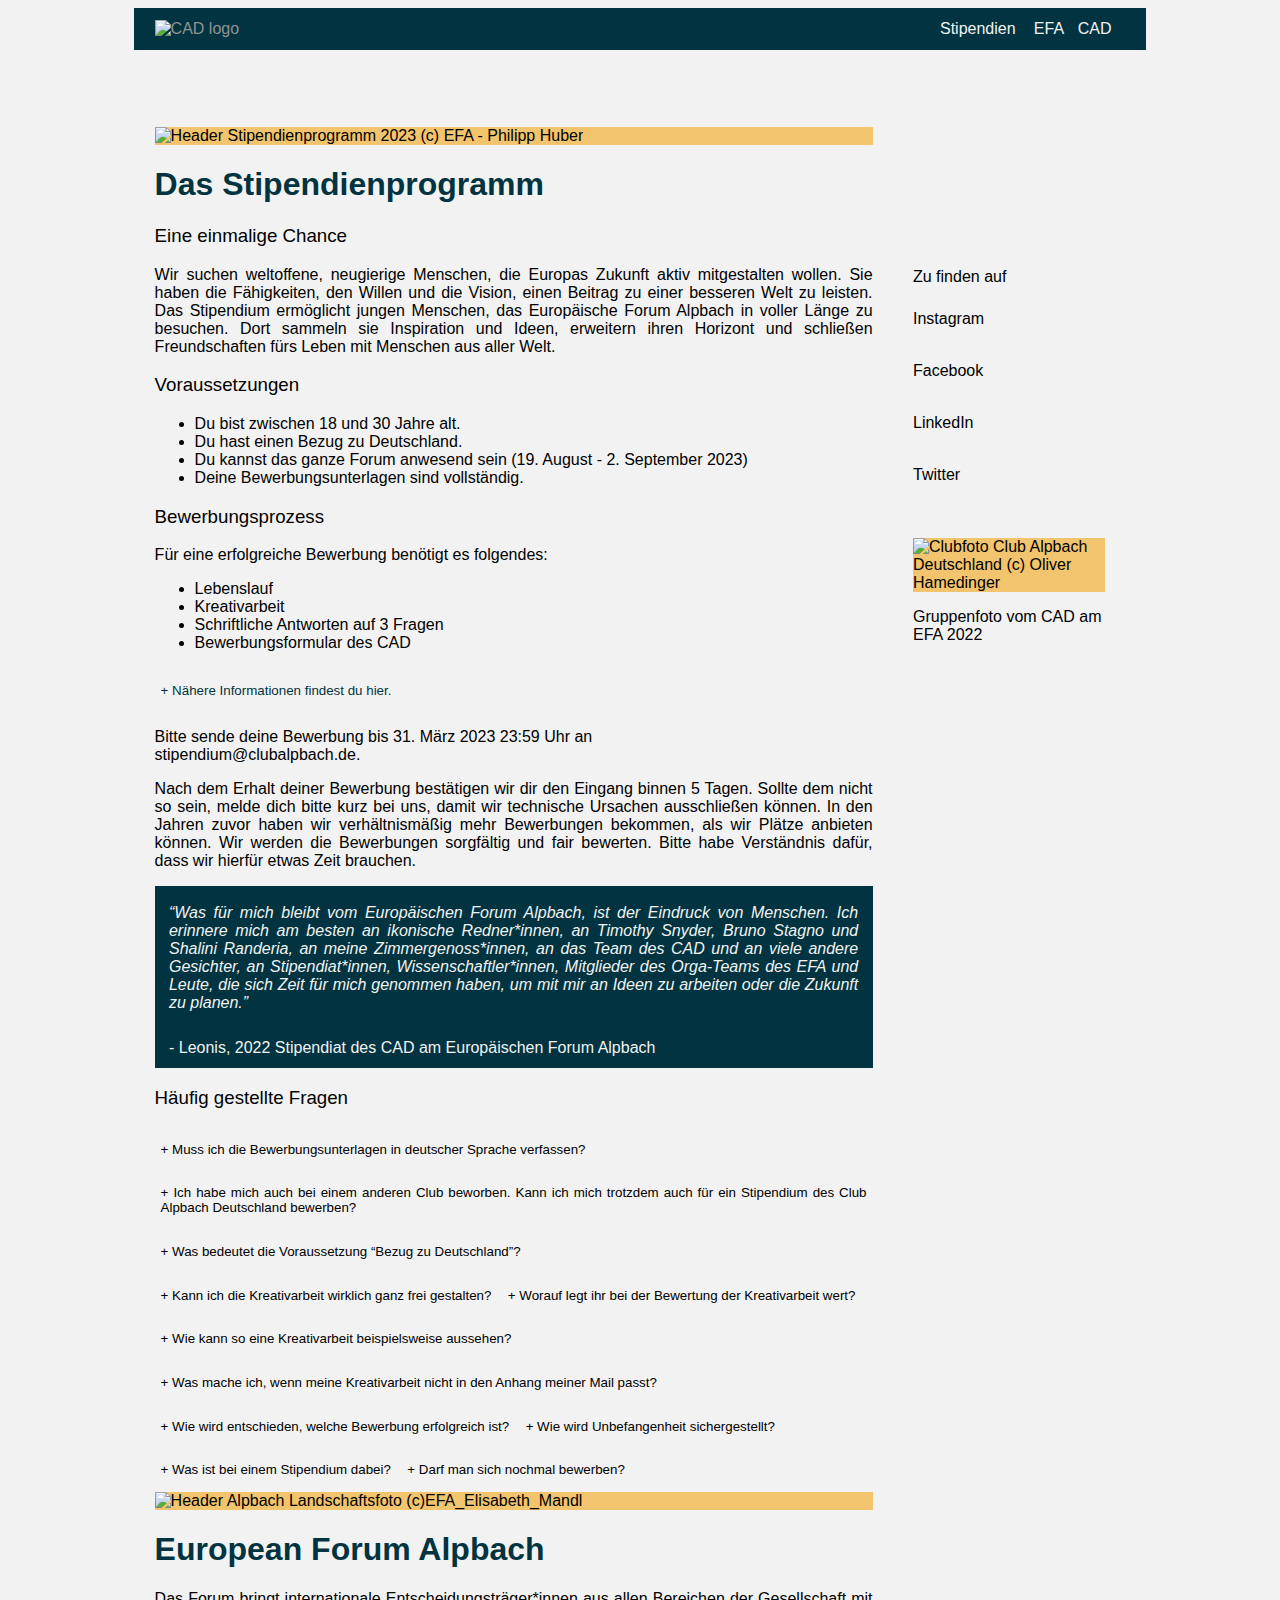
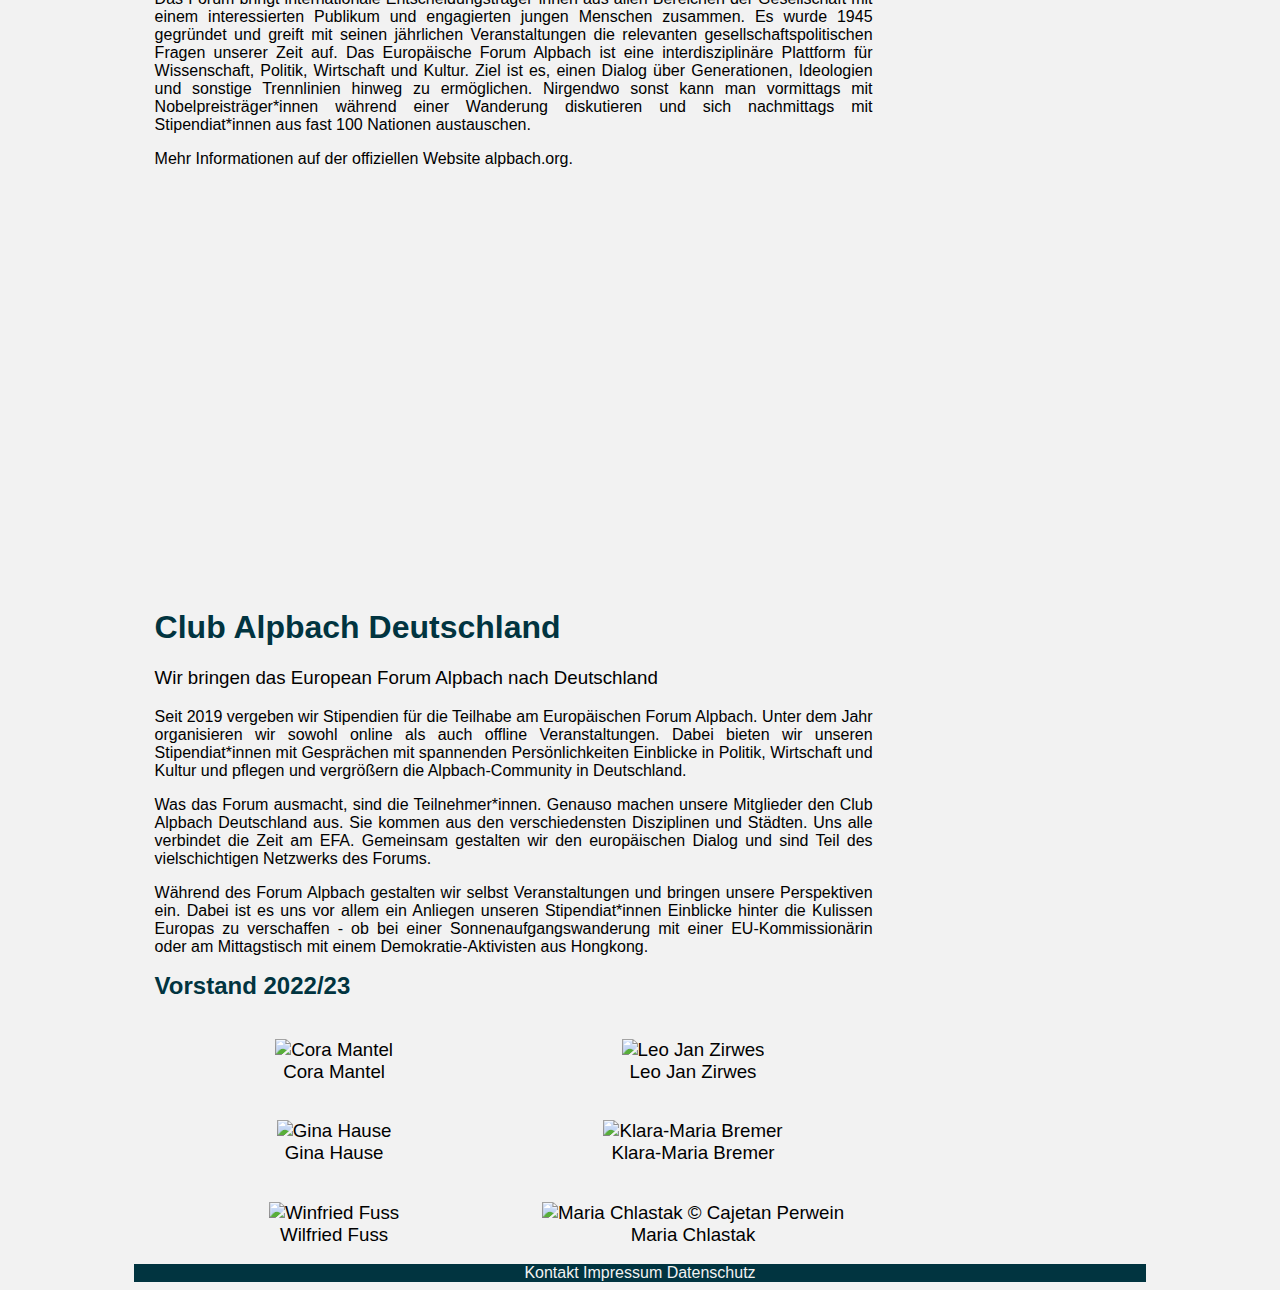
==== commit 49c6eb31: "Add files via upload" ====
--- a/230227_Website_CAD.html
+++ b/230227_Website_CAD.html
@@ -55,7 +55,7 @@
 		<li>Schriftliche Antworten auf 3 Fragen</li>
 				<li>Bewerbungsformular des CAD</li>
 	 </ul>
- <div> <button onclick="myFunction('Vorgaben')" style="background-color: #f2f2f2; border: none"><p><strong>Nähere Informationen findest du hier.
+ <div> <button onclick="myFunction('Vorgaben')" style="background-color: #f2f2f2; border: none"><p><strong>+ Nähere Informationen findest du hier.
 </strong></p></button>
     </div>
     <div>
@@ -67,10 +67,10 @@
 <strong>2. Eine Kreativarbeit. </strong>
 <p> Wähle für deine Kreativarbeit bitte eines der folgenden Überthemen:</p>
 	<ul>
-		<li><h3>Rallying for Climate Action</h3></li>
-		<li><h3>Fighting for Europe’s Economic Sovereignty</h3></li>
-		<li><h3>Securing Europe in a Multipolar World</h3></li>
-		<li><h3>Reinforcing Democracy in Europe</h3></li>
+		<li><p>Rallying for Climate Action</p></li>
+		<li><p>Fighting for Europe’s Economic Sovereignty</p></li>
+		<li><p>Securing Europe in a Multipolar World</p></li>
+		<li><p>Reinforcing Democracy in Europe</p></li>
 	</ul>
 	<p>Umso “kreativer”, umso besser! Ganz egal ob Bild, Gedicht, Video oder Song - wähl das Medium, das am besten <b>zu dir passt</b> und mit dem du dich am besten <b>ausdrücken</b> kannst. Einzige Bedingung, was auch immer du machst, muss in 5 Minuten erfassbar sein.<br>
 	<em>[Bitte sende uns keine Hausarbeiten oder bereits veröffentlichte Arbeiten zu]</em></p>
@@ -94,7 +94,7 @@
         </div>
   </div>
 	  
-		<p>Bitte sende deine Bewerbung bis <b>31. März 2023 23:59 Uhr</b> an <a href="mailto:stipendium@clubalpbach.de">stipendium@clubalpbach.de</a>. </p> <p>Nach dem Erhalt deiner Bewerbung bestätigen wir dir den Eingang binnen 5 Tagen. Sollte dem nicht so sein, melde dich bitte kurz bei uns, damit wir technische Ursachen ausschließen können. In den Jahren zuvor haben wir verhältnismäßig mehr Bewerbungen bekommen, als wir Plätze anbieten können. Wir werden die Bewerbungen sorgfältig und fair bewerten. Bitte habe Verständnis dafür, dass wir hierfür etwas Zeit brauchen. 
+		<p>Bitte sende deine Bewerbung bis <b>31. März 2023 23:59 Uhr</b> an <br><a href="mailto:stipendium@clubalpbach.de">stipendium@clubalpbach.de</a>. </p> <p>Nach dem Erhalt deiner Bewerbung bestätigen wir dir den Eingang binnen 5 Tagen. Sollte dem nicht so sein, melde dich bitte kurz bei uns, damit wir technische Ursachen ausschließen können. In den Jahren zuvor haben wir verhältnismäßig mehr Bewerbungen bekommen, als wir Plätze anbieten können. Wir werden die Bewerbungen sorgfältig und fair bewerten. Bitte habe Verständnis dafür, dass wir hierfür etwas Zeit brauchen. 
 		
 </p>
 		 <aside id="authorInfo"> 
@@ -108,14 +108,13 @@
 	    <!-- FAQ -->
 		 <div>
 			 <h3> Häufig gestellte Fragen </h3>
-     <button onclick="myFunction('Frage1')" style="background-color: #f2f2f2; border: none"> <p style="font-family:'Gill Sans', 'Gill Sans MT', 'Myriad Pro', 'DejaVu Sans Condensed', Helvetica, Arial, 'sans-serif'">+ Muss ich die Bewerbungsunterlagen in deutscher Sprache verfassen?</p></button>
-    
-    <div>
+     <button onclick="myFunction('Frage1')" style="background-color: #f2f2f2; border: none"> <p style="font-family:'Gill Sans', 'Gill Sans MT', 'Myriad Pro', 'DejaVu Sans Condensed', Helvetica, Arial, 'sans-serif'; font-weight: 500">+ Muss ich die Bewerbungsunterlagen in deutscher Sprache verfassen?</p></button>
+    
         <div id="Frage1" class="w3-hide">
           <p>Du kannst deine Bewerbungsunterlagen auf Deutsch oder Englisch verfassen. Die Bewerbung muss nicht einheitlich in einer Sprache gehalten sein. So kannst du etwa die Kreativarbeit in einer anderen Sprache gestalten, als den Rest deiner Bewerbung.</p>
         </div>
-  </div>
-		 <button onclick="myFunction('Frage2')" style="background-color: #f2f2f2; border: none"> <p style="font-family:'Gill Sans', 'Gill Sans MT', 'Myriad Pro', 'DejaVu Sans Condensed', Helvetica, Arial, 'sans-serif'"> + Ich habe mich auch bei einem anderen Club beworben. Kann ich mich trotzdem auch für ein Stipendium des Club Alpbach Deutschland bewerben?
+  
+		 <button onclick="myFunction('Frage2')" style="background-color: #f2f2f2; border: none"> <p style="font-family:'Gill Sans', 'Gill Sans MT', 'Myriad Pro', 'DejaVu Sans Condensed', Helvetica, Arial, 'sans-serif'; font-weight: 500"> + Ich habe mich auch bei einem anderen Club beworben. Kann ich mich trotzdem auch für ein Stipendium des Club Alpbach Deutschland bewerben?
 </p></button>
     
     <div>
@@ -123,30 +122,81 @@
           <p>Ja! Mehrfachbewerbungen sind möglich und führen zu keinerlei Nachteilen bei der Bewertung deiner Bewerbung. Wir bitten dich nur auf unserem Bewerbungsformular anzugeben, bei welchen anderen Club(s) du dich beworben hast.</p>
         </div>
   </div>
-	   <button onclick="myFunction('Frage3')" style="background-color: #f2f2f2; border: none"> <p style="font-family:'Gill Sans', 'Gill Sans MT', 'Myriad Pro', 'DejaVu Sans Condensed', Helvetica, Arial, 'sans-serif'"> + Was bedeutet die Voraussetzung “Bezug zu Deutschland”?
+			 
+	   <button onclick="myFunction('Frage3')" style="background-color: #f2f2f2; border: none"> <p style="font-family:'Gill Sans', 'Gill Sans MT', 'Myriad Pro', 'DejaVu Sans Condensed', Helvetica, Arial, 'sans-serif'; font-weight: 500"> + Was bedeutet die Voraussetzung “Bezug zu Deutschland”?
 
 </p></button>
   
-    <div>
         <div id="Frage3" class="w3-hide">
           <p>Aus deiner Bewerbung muss klar hervorgehen, warum du dich gerade beim Club Deutschland bewirbst. Hast du die deutsche Staatsbürgerschaft? Lebst du in Deutschland? Hast du in Deutschland studiert?<br>
 Weder die Staatsbürgerschaft, noch der Wohnort in Deutschland ist Voraussetzung, doch einen Bezug zu Deutschland braucht es.
 
 </p>
         </div>
-  </div>
+ 
 	 <button onclick="myFunction('Frage4')" style="background-color: #f2f2f2; border: none">
-		 <p style="font-family:'Gill Sans', 'Gill Sans MT', 'Myriad Pro', 'DejaVu Sans Condensed', Helvetica, Arial, 'sans-serif'">+ Kann ich die Kreativarbeit wirklich ganz frei gestalten?
+		 <p style="font-family:'Gill Sans', 'Gill Sans MT', 'Myriad Pro', 'DejaVu Sans Condensed', Helvetica, Arial, 'sans-serif'; font-weight: 500">+ Kann ich die Kreativarbeit wirklich ganz frei gestalten?
 </p></button>
-    </div>
-    <div>
+   
         <div id="Frage4" class="w3-hide">
-          <p>Ja! Da haben wir keine Pflichtpunkte, die du “abhaken” musst. Was du aus der Kreativarbeit machst, das ist ganz dir überlassen.<br>
-Worauf legt ihr bei der Bewertung der Kreativarbeit wert?<br>
-Am wichtigsten ist, dass die Kreativarbeit zu dir passt. Wir wollen durch die Kreativarbeit sehen, wer du bist und wie du “ungewohnte” Aufgabenstellungen bearbeitest. Eine gute Kreativarbeit ist originell und aufgeweckt und zeigt wie du die Welt siehst. 
-</p>
-        </div>
-  </div>
+          <p>Ja! Da haben wir keine Pflichtpunkte, die du “abhaken” musst. Was du aus der Kreativarbeit machst, das ist ganz dir überlassen.</p>
+
+        </div>
+
+ <button onclick="myFunction('Frage4a')" style="background-color: #f2f2f2; border: none"> <p style="font-family:'Gill Sans', 'Gill Sans MT', 'Myriad Pro', 'DejaVu Sans Condensed', Helvetica, Arial, 'sans-serif'; font-weight: 500">+ Worauf legt ihr bei der Bewertung der Kreativarbeit wert?</p></button> 
+    
+        <div id="Frage4a" class="w3-hide">
+          <p>Am wichtigsten ist, dass die Kreativarbeit zu dir passt. Wir wollen durch die Kreativarbeit sehen, wer du bist und wie du “ungewohnte” Aufgabenstellungen bearbeitest. Eine gute Kreativarbeit ist originell und aufgeweckt und zeigt wie du die Welt siehst. </p>
+        </div>
+			 
+ <button onclick="myFunction('Frage5')" style="background-color: #f2f2f2; border: none"> <p style="font-family:'Gill Sans', 'Gill Sans MT', 'Myriad Pro', 'DejaVu Sans Condensed', Helvetica, Arial, 'sans-serif'; font-weight: 500">+ Wie kann so eine Kreativarbeit beispielsweise aussehen?</p></button>
+    
+        <div id="Frage5" class="w3-hide">
+          <p>Die Kreativarbeiten, die wir erhalten sind so vielfältig, wie unsere Bewerber*innen. In den letzten Jahren haben wir etwa Gedichte, Songs, Kurzgeschichten, Stop-Motion-Filme, (kleine) Podcasts, diverse Videoformate, Zeichnungen und Bilder erhalten.</p>
+        </div>
+			 
+ <button onclick="myFunction('Frage6')" style="background-color: #f2f2f2; border: none"> <p style="font-family:'Gill Sans', 'Gill Sans MT', 'Myriad Pro', 'DejaVu Sans Condensed', Helvetica, Arial, 'sans-serif'; font-weight: 500">+ Was mache ich, wenn meine Kreativarbeit nicht in den Anhang meiner Mail passt?</p></button>
+    
+        <div id="Frage6" class="w3-hide">
+          <p>Sollte deine Kreativarbeit nicht in den Anhang deiner Mail passen, bitten wir dich auf ein File-Sharing Angebot wie etwa Wetransfer zurückzugreifen. Gerne kannst du natürlich auch auf einen x-beliebigen anderen Anbieter zurückgreifen. Sollte es so sein, dass wir deine Kreativarbeit nur kurzzeitig herunterladen können, dann weise uns bitte im Text der Mail, die du uns schickst darauf hin.</p>
+        </div>
+			 
+	 <button onclick="myFunction('Frage7')" style="background-color: #f2f2f2; border: none"> <p style="font-family:'Gill Sans', 'Gill Sans MT', 'Myriad Pro', 'DejaVu Sans Condensed', Helvetica, Arial, 'sans-serif'; font-weight: 500">+ Wie wird entschieden, welche Bewerbung erfolgreich ist?</p></button>
+    
+        <div id="Frage7" class="w3-hide">
+          <p>Die Entscheidung wird für jede*n einzelne*n Bewerber*in, im Zuge eines mehrstufigen Auswahlverfahrens durch das Auswahlkomitee des Club Alpbach Deutschland getroffen.  Die Bewerbungsfrist dauert dabei bis 31. März desselben Jahres. </p>
+
+        </div>
+			 
+<button onclick="myFunction('Frage7a')" style="background-color: #f2f2f2; border: none"> <p style="font-family:'Gill Sans', 'Gill Sans MT', 'Myriad Pro', 'DejaVu Sans Condensed', Helvetica, Arial, 'sans-serif'; font-weight: 500">+ Wie wird Unbefangenheit sichergestellt?</p></button>
+    
+        <div id="Frage7a" class="w3-hide">
+          <p>Um Unbefangenheit zu ermöglichen, verpflichtet sich jedes Mitglied des Auswahlkomitees dazu, mögliche Bekannt- oder Verwandtschaften mit Bewerber*innen vor Beginn des Auswahlprozesses zu deklarieren. Die betroffene Person stimmt bei dieser speziellen Bewerbung nicht mit ab.</p>
+        </div>
+			 
+	 <button onclick="myFunction('Frage8')" style="background-color: #f2f2f2; border: none"> <p style="font-family:'Gill Sans', 'Gill Sans MT', 'Myriad Pro', 'DejaVu Sans Condensed', Helvetica, Arial, 'sans-serif'; font-weight: 500">+ Was ist bei einem Stipendium dabei?</p></button>
+    
+        <div id="Frage8" class="w3-hide">
+          <p>In einem Stipendium Paket enthalten sind zum einen die Teilnahmegebühren am gesamten Forum, das heißt sowohl an der Seminarwoche, als auch an den im Anschluss stattfindenden Veranstaltungen/ Konferenz. Zum Anderen gehört die Unterbringung in Alpbach während des gesamten Zeitraums des EFA dazu. </p>
+        </div>
+			 
+	 <button onclick="myFunction('Frage9')" style="background-color: #f2f2f2; border: none"> <p style="font-family:'Gill Sans', 'Gill Sans MT', 'Myriad Pro', 'DejaVu Sans Condensed', Helvetica, Arial, 'sans-serif'; font-weight: 500">+ Darf man sich nochmal bewerben?</p></button> 
+    
+        <div id="Frage9" class="w3-hide">
+          <p>Gerne kannst du dich trotz einer Absage in einem der vergangenen Jahre noch einmal bei uns für ein Stipendium bewerben. Da die Anzahl der Bewerbungen von Jahr zu Jahr schwankt und der Lebenslauf sich weiterentwickelt, bewerten wir die Bewerbung jedes Jahr aufs Neue.</p>
+        </div>
+			 
+<!-- Für die Zukunft....	 
+			 
+	 <button onclick="myFunction('Frage12')" style="background-color: #f2f2f2; border: none"> <p style="font-family:'Gill Sans', 'Gill Sans MT', 'Myriad Pro', 'DejaVu Sans Condensed', Helvetica, Arial, 'sans-serif'; font-weight: 500">+ Muss ich die Bewerbungsunterlagen in deutscher Sprache verfassen?</p></button>
+    
+        <div id="Frage12" class="w3-hide">
+          <p>Du kannst deine Bewerbungsunterlagen auf Deutsch oder Englisch verfassen. Die Bewerbung muss nicht einheitlich in einer Sprache gehalten sein. So kannst du etwa die Kreativarbeit in einer anderen Sprache gestalten, als den Rest deiner Bewerbung.</p>
+        </div> 
+//-->
+		
+		</div>
+		
 	
 
 	   
